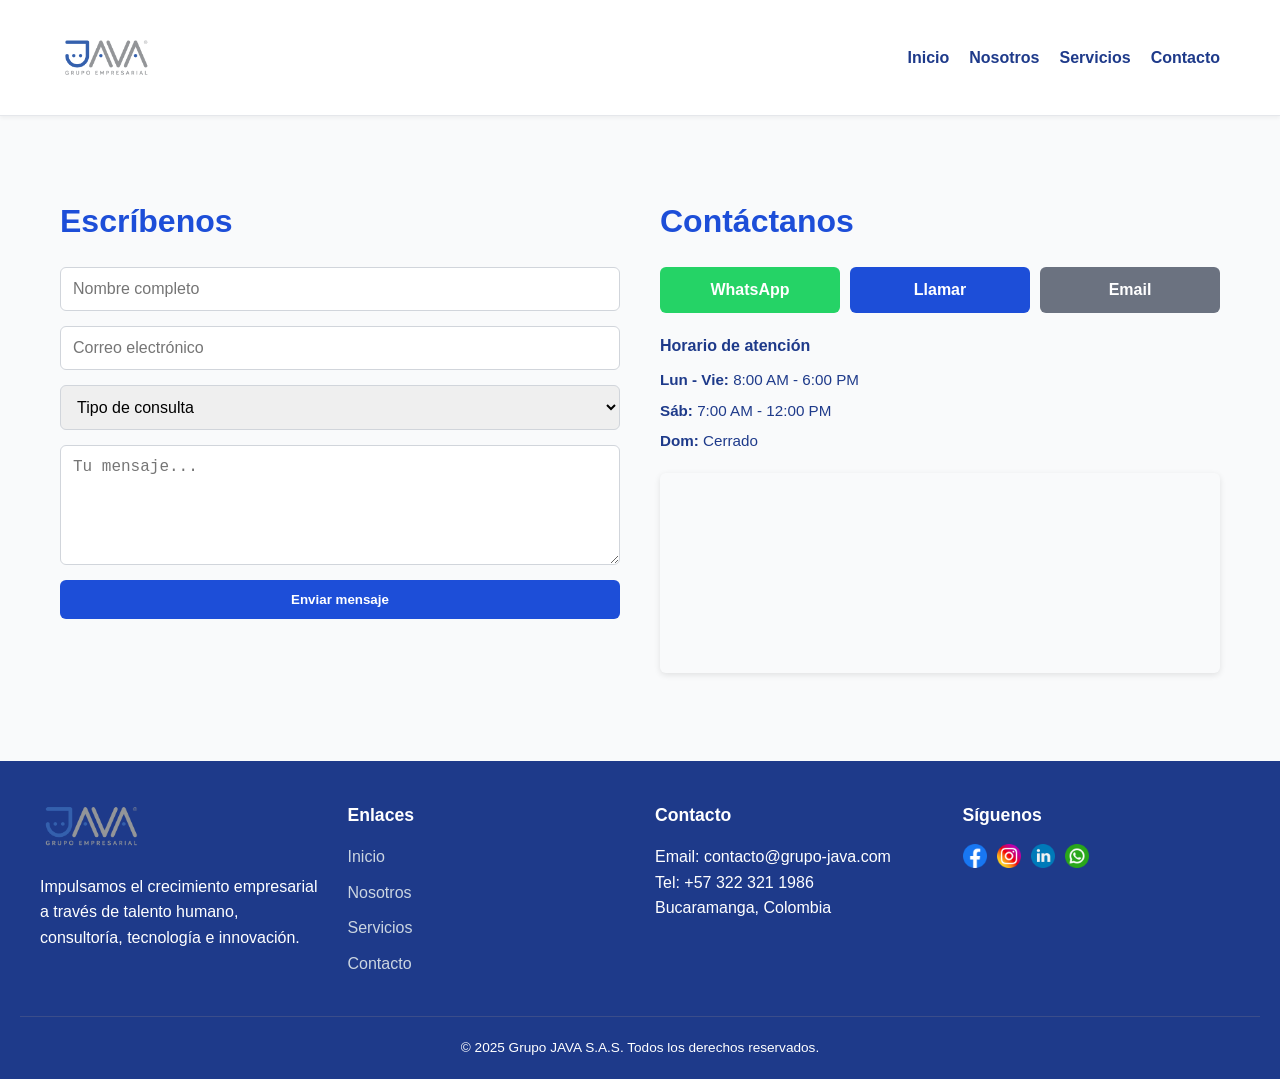
==== html/contacto.html @ 03bd912a "first commit" ====
<!DOCTYPE html>
<html lang="es">
<head>
  <meta charset="UTF-8" />
  <meta name="viewport" content="width=device-width, initial-scale=1.0" />
  <title>Contacto | Grupo JAVA S.A.S</title>
  <link rel="stylesheet" href="/css/style.css" />
  <script defer src="/js/main.js"></script>
</head>
<body>

  <header class="navbar">
    <div class="container nav-container">
      <img src="/img/LOGO-JAVA png.png" class="logo" alt="Logo Grupo JAVA">
  
      <button class="menu-toggle" id="menu-toggle">
        ☰
      </button>
  
      <nav class="menu" id="menu">
        <a href="index.html">Inicio</a>
        <a href="nosotros.html">Nosotros</a>
        <a href="servicios.html">Servicios</a>
        <a href="contacto.html">Contacto</a>
      </nav>
    </div>
  </header>

    <section class="contacto-total">
        <div class="container contacto-grid">
      
          <!-- FORMULARIO -->
          <div class="formulario">
            <h2>Escríbenos</h2>
            <form>
              <input type="text" placeholder="Nombre completo" required>
              <input type="email" placeholder="Correo electrónico" required>
      
              <select required>
                <option value="">Tipo de consulta</option>
                <option value="asesoria">Asesoría</option>
                <option value="sgsst">SG-SST</option>
                <option value="rrhh">Talento Humano</option>
                <option value="otro">Otro</option>
              </select>
      
              <textarea placeholder="Tu mensaje..." required></textarea>
              <button type="submit">Enviar mensaje</button>
            </form>
          </div>
      
          <!-- INFO + MAPA -->
          <div class="info-contacto">
            <h2>Contáctanos</h2>
      
            <div class="botones-contacto">
              <a href="https://wa.me/573223211986" class="btn-whatsapp" target="_blank">WhatsApp</a>
              <a href="tel:+573223211986" class="btn-telefono">Llamar</a>
              <a href="mailto:contacto@grupo-java.com" class="btn-email">Email</a>
            </div>
      
            <div class="horario">
              <h4>Horario de atención</h4>
              <ul>
                <li><strong>Lun - Vie:</strong> 8:00 AM - 6:00 PM</li>
                <li><strong>Sáb:</strong> 7:00 AM - 12:00 PM</li>
                <li><strong>Dom:</strong> Cerrado</li>
              </ul>
            </div>
      
            <div class="mapa">
              <iframe 
                src="https://www.google.com/maps/embed?pb=!1m18!1m12!1m3!1d126919.38561554823!2d-73.13617792812499!3d7.119349800000003!2m3!1f0!2f0!3f0!3m2!1i1024!2i768!4f13.1!3m3!1m2!1s0x8e68156f0b12aaf1%3A0x2a4e39c4e51b5d43!2sBucaramanga%2C%20Santander%2C%20Colombia!5e0!3m2!1ses!2sco!4v1710000000000" 
                width="100%" height="200" style="border:0;" loading="lazy"></iframe>
            </div>
          </div>
      
        </div>
      </section>      
      
      <footer class="footer">
        <div class="footer-container">
  
          <!-- Columna 1: Logo + Descripción -->
          <div class="footer-col">
            <img src="/img/LOGO-JAVA png.png" alt="Grupo JAVA" class="footer-logo">
            <p>Impulsamos el crecimiento empresarial a través de talento humano, consultoría, tecnología e innovación.</p>
          </div>
      
          <!-- Columna 2: Navegación -->
          <div class="footer-col">
            <h4>Enlaces</h4>
            <ul>
              <li><a href="index.html">Inicio</a></li>
              <li><a href="nosotros.html">Nosotros</a></li>
              <li><a href="servicios.html">Servicios</a></li>
              <li><a href="contacto.html">Contacto</a></li>
            </ul>
          </div>
      
          <!-- Columna 3: Contacto -->
          <div class="footer-col">
            <h4>Contacto</h4>
            <p>Email: contacto@grupo-java.com</p>
            <p>Tel: +57 322 321 1986</p>
            <p>Bucaramanga, Colombia</p>
          </div>
      
          <!-- Columna 4: Redes Sociales -->
          <div class="footer-col redes">
            <h4>Síguenos</h4>
            <div class="social-icons">
              <a href="https://www.facebook.com/grupojavasas" target="_blank"><img src="/img/facebook.png" alt="Facebook"></a>
              <a href="https://www.instagram.com/grupojavasas?igsh=MXh2aG1ndG5ldHM3Mg==" target="_blank"><img src="/img/instagram.png" alt="Instagram"></a>
              <a href="https://linkedin.com" target="_blank"><img src="/img/linkedin.png" alt="LinkedIn"></a>
              <a href="https://wa.me/573223211986" target="_blank"><img src="/img/whatsapp.png" alt="WhatsApp"></a>
            </div>
          </div>
      
        </div>
      
        <div class="footer-bottom">
          <p>© 2025 Grupo JAVA S.A.S. Todos los derechos reservados.</p>
        </div>
      </footer>  

</body>
</html>
---- css/style.css ----
/* ==== RESET ==== */
* {
  margin: 0;
  padding: 0;
  box-sizing: border-box;
}

/* ==== VARIABLES ==== */
:root {
  --azul: #1d4ed8;
  --azul-oscuro: #1e3a8a;
  --blanco: #ffffff;
  --gris: #6b7280;
  --gris-claro: #f3f4f6;
}

/* ==== BASE ==== */
body {
  font-family: Arial, sans-serif;
  background-color: var(--blanco);
  color: var(--azul-oscuro);
  line-height: 1.6;
}

.container {
  max-width: 1200px;
  margin: 0 auto;
  padding: 20px;
}

/* ==== NAVBAR ==== */
.navbar {
  background-color: var(--blanco);
  border-bottom: 1px solid #e5e7eb;
  padding: 15px 0;
  box-shadow: 0 2px 4px rgba(0,0,0,0.05);
}

.logo {
  height: 50px;
}

.menu {
  display: flex;
  gap: 20px;
}

.menu a {
  text-decoration: none;
  color: var(--azul-oscuro);
  font-weight: bold;
  transition: color 0.3s;
}

.menu a:hover {
  color: var(--azul);
}

.navbar .container {
  display: flex;
  justify-content: space-between;
  align-items: center;
}

/* ==== HERO ==== */
.hero-carrusel {
  position: relative;
  height: 150vh;
  overflow: hidden;
}

.slider {
  width: 100%;
  height: 100%;
  position: relative;
}

.slides {
  display: flex;
  transition: transform 0.5s;
  height: 100%;
}

.slide {
  min-width: 100%;
  height: 100%;
  position: relative;
}

.slide img {
  width: 100%;
  height: 100%;
  object-fit: cover;
}

/* Overlay de texto */
.hero-content {
  position: absolute;
  top: 50%;
  left: 50%;
  transform: translate(-50%, -50%);
  color: white;
  text-align: center;
  z-index: 10;
  padding: 20px;
  max-width: 90%;
}

.hero-content h1 {
  font-size: 3rem;
  margin-bottom: 20px;
  text-shadow: 2px 2px 4px rgba(0,0,0,0.6);
}

.hero-content p {
  font-size: 1.25rem;
  margin-bottom: 30px;
  text-shadow: 1px 1px 2px rgba(0,0,0,0.5);
}

.btn {
  background: white;
  color: #1d4ed8;
  padding: 12px 30px;
  border-radius: 8px;
  text-decoration: none;
  font-weight: bold;
}

.btn:hover {
  background-color: #1e3a8a;
  color: white;
}

/* Botones de navegación */
.prev,
.next {
  position: absolute;
  top: 50%;
  transform: translateY(-50%);
  background-color: rgba(29, 78, 216, 0.8);
  color: white;
  border: none;
  padding: 12px;
  cursor: pointer;
  border-radius: 50%;
  font-size: 20px;
  z-index: 10;
}

.prev:hover,
.next:hover {
  background-color: rgba(30, 58, 138, 0.9);
}

.prev {
  left: 20px;
}

.next {
  right: 20px;
}

.metricas {
  background: #f3f4f6;
  padding: 40px 20px;
  text-align: center;
}

.grid-metricas {
  display: flex;
  justify-content: center;
  gap: 40px;
}

.grid-metricas .item h3 {
  font-size: 2.5rem;
  color: #1d4ed8;
}

.testimonios {
  background: #ffffff;
  padding: 60px 20px;
  text-align: center;
}

.testimonios h2 {
  color: #1d4ed8;
  margin-bottom: 30px;
}

.testimonial {
  background: #f3f4f6;
  margin-bottom: 20px;
  padding: 20px;
  border-radius: 8px;
  max-width: 700px;
  margin-left: auto;
  margin-right: auto;
}

.testimonial p {
  font-style: italic;
  color: #374151;
}

.testimonial h4 {
  margin-top: 10px;
  font-weight: bold;
  color: #1e3a8a;
}

.whatsapp {
  position: fixed;
  bottom: 20px;
  right: 20px;
  background: #25D366;
  color: white;
  font-size: 24px;
  padding: 14px;
  border-radius: 50%;
  text-align: center;
  text-decoration: none;
  box-shadow: 0 2px 6px rgba(0,0,0,0.3);
  z-index: 1000;
}


/* ==== SECCIONES COMUNES ==== */
h2 {
  font-size: 2rem;
  margin-bottom: 20px;
  color: var(--azul-oscuro);
}

section {
  padding: 60px 20px;
}

ul {
  list-style-type: none;
  padding-left: 0;
}

ul li {
  margin-bottom: 10px;
}

.historia {
  padding: 60px 20px;
  background-color: #f3f4f6;
}

.timeline {
  display: flex;
  flex-direction: column;
  gap: 20px;
  margin-top: 30px;
}

.evento h4 {
  color: #1d4ed8;
  font-size: 1.5rem;
}

.evento p {
  margin-top: 5px;
}

.equipo {
  padding: 60px 20px;
  background-color: #ffffff;
  text-align: center;
}

.grid-equipo {
  display: flex;
  justify-content: center;
  flex-wrap: wrap;
  gap: 30px;
  margin-top: 30px;
}

.persona {
  max-width: 200px;
}

.persona img {
  width: 100%;
  border-radius: 50%;
  border: 4px solid #1d4ed8;
}

.persona h4 {
  margin-top: 10px;
  color: #1e3a8a;
}

.persona p {
  font-size: 0.9rem;
  color: #6b7280;
}

/* ==== GRID SERVICIOS ==== */

.grid-servicios {
  display: grid;
  grid-template-columns: repeat(3, 1fr); /* 3 columnas fijas */
  gap: 30px;
  margin-top: 40px;
}

.servicio {
  background: #f9fafb;
  border-radius: 10px;
  padding: 25px 20px;
  text-align: center;
  box-shadow: 0 2px 6px rgba(0,0,0,0.05);
  transition: transform 0.3s;
}

.servicio:hover {
  transform: translateY(-5px);
}

.servicio img {
  height: 100px;
  margin-bottom: 10px;
  object-fit: contain;
}

.servicio h3 {
  color: #1d4ed8;
  font-size: 1.1rem;
  margin-bottom: 10px;
}


.casos {
  padding: 60px 20px;
  background-color: #f3f4f6;
}

.casos .caso {
  background: white;
  padding: 20px;
  border-left: 4px solid #1d4ed8;
  border-radius: 6px;
  box-shadow: 0 2px 6px rgba(0,0,0,0.05);
}

.casos h4 {
  color: #1e3a8a;
}

.faq {
  padding: 60px 20px;
  background-color: #ffffff;
}

.faq .pregunta {
  margin-bottom: 20px;
}

.faq h4 {
  color: #1d4ed8;
}

.faq p {
  margin-top: 5px;
}


/* ==== FORMULARIO CONTACTO ==== */
.contacto-total {
  padding: 60px 20px;
  background-color: #f9fafb;
}

.contacto-grid {
  display: flex;
  flex-wrap: wrap;
  gap: 40px;
  justify-content: center;
}

.formulario,
.info-contacto {
  flex: 1 1 400px;
  max-width: 600px;
}

.formulario h2,
.info-contacto h2 {
  color: #1d4ed8;
  margin-bottom: 20px;
}

/* FORMULARIO */
form {
  display: flex;
  flex-direction: column;
  gap: 15px;
}

form input,
form select,
form textarea {
  padding: 12px;
  border: 1px solid #d1d5db;
  border-radius: 6px;
  font-size: 1rem;
  width: 100%;
}

form textarea {
  resize: vertical;
  min-height: 120px;
}

form button {
  background-color: #1d4ed8;
  color: white;
  padding: 12px;
  border: none;
  border-radius: 6px;
  cursor: pointer;
  font-weight: bold;
}

form button:hover {
  background-color: #1e3a8a;
}

/* INFO CONTACTO */
.botones-contacto {
  display: flex;
  flex-wrap: wrap;
  gap: 10px;
  margin-bottom: 20px;
}

.botones-contacto a {
  flex: 1 1 120px;
  text-align: center;
  padding: 10px;
  border-radius: 6px;
  color: white;
  font-weight: bold;
  text-decoration: none;
}

.btn-whatsapp { background: #25D366; }
.btn-telefono { background: #1d4ed8; }
.btn-email { background: #6b7280; }

.horario {
  margin: 20px 0;
}

.horario h4 {
  margin-bottom: 10px;
  color: #1e3a8a;
}

.horario ul {
  list-style: none;
  padding: 0;
}

.horario li {
  margin-bottom: 6px;
  font-size: 0.95rem;
}

.mapa iframe {
  width: 100%;
  border-radius: 6px;
  box-shadow: 0 2px 6px rgba(0,0,0,0.1);
}


.whatsapp-float {
  position: fixed;
  bottom: 20px;
  right: 20px;
  z-index: 999;
  width: 55px;
  height: 55px;
  background-color: #25D366;
  border-radius: 50%;
  display: flex;
  justify-content: center;
  align-items: center;
  box-shadow: 0 2px 10px rgba(0,0,0,0.2);
  transition: transform 0.3s;
}

.whatsapp-float img {
  width: 28px;
  height: 28px;
}



/* ==== FOOTER ==== */
.footer {
  background-color: #1e3a8a;
  color: white;
  padding: 40px 20px 20px;
}

.footer-container {
  display: grid;
  grid-template-columns: repeat(auto-fit, minmax(220px, 1fr));
  gap: 30px;
  max-width: 1200px;
  margin: auto;
}

.footer-col h4 {
  margin-bottom: 15px;
  font-size: 1.1rem;
  color: #ffffff;
}

.footer-col ul {
  list-style: none;
  padding: 0;
}

.footer-col ul li {
  margin-bottom: 10px;
}

.footer-col ul li a {
  color: #cbd5e1;
  text-decoration: none;
}

.footer-col ul li a:hover {
  color: #ffffff;
}

.footer-logo {
  height: 50px;
  margin-bottom: 15px;
}

.social-icons {
  display: flex;
  gap: 10px;
  margin-top: 10px;
}


.social-icons img {
  height: 24px;
  transition: transform 0.2s;
}

.social-icons img:hover {
  transform: scale(1.1);
}

.footer-bottom {
  text-align: center;
  padding-top: 20px;
  font-size: 0.85rem;
  border-top: 1px solid #3b4d8a;
  margin-top: 30px;
}


/* ========== RESPONSIVE MOBILE (MAX 768px) ========== */
/* ===== NAVBAR ===== */
.navbar {
  background-color: white;
  border-bottom: 1px solid #e5e7eb;
  padding: 15px 20px;
  position: sticky;
  top: 0;
  z-index: 1000;
}

.nav-container {
  display: flex;
  align-items: center;
  justify-content: space-between;
}

.logo {
  height: 45px;
}

.menu {
  display: flex;
  gap: 20px;
}

.menu a {
  text-decoration: none;
  color: #1e3a8a;
  font-weight: bold;
  transition: color 0.3s;
}

.menu a:hover {
  color: #1d4ed8;
}

.menu-toggle {
  font-size: 28px;
  background: none;
  border: none;
  cursor: pointer;
  display: none; /* Se mostrará solo en móvil */
}

/* ===== MOBILE MENU ===== */
@media (max-width: 768px) {
  .menu {
    display: none;
    flex-direction: column;
    position: absolute;
    top: 60px;
    left: 0;
    background: white;
    width: 100%;
    padding: 20px;
    box-shadow: 0 4px 8px rgba(0,0,0,0.1);
  }

  .menu.show {
    display: flex;
  }

  .menu-toggle {
    display: block;
    color: #1e3a8a;
  }
}








/* RESPONSIVE */
@media (max-width: 992px) {
  .grid-servicios {
    grid-template-columns: repeat(2, 1fr); /* 2 columnas en tablet */
  }
}

@media (max-width: 600px) {
  .grid-servicios {
    grid-template-columns: 1fr; /* 1 columna en móvil */
  }
}
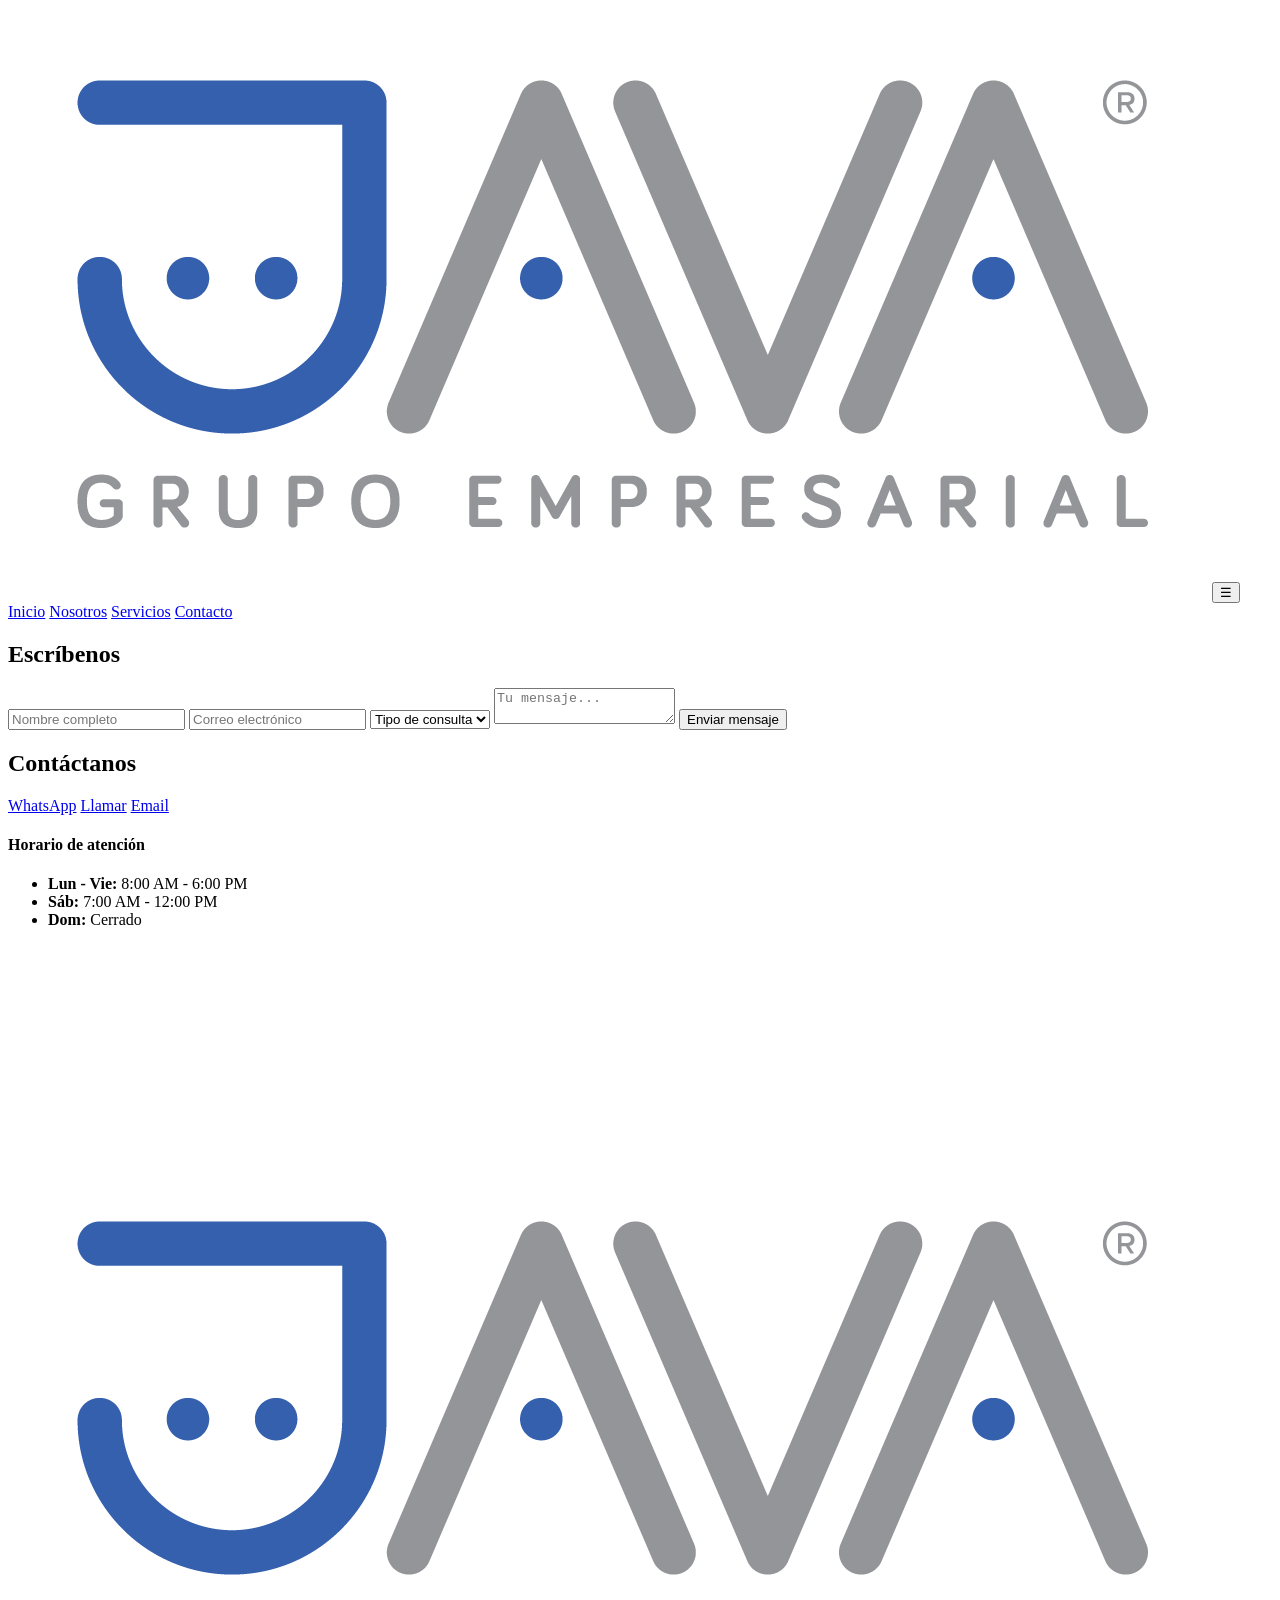
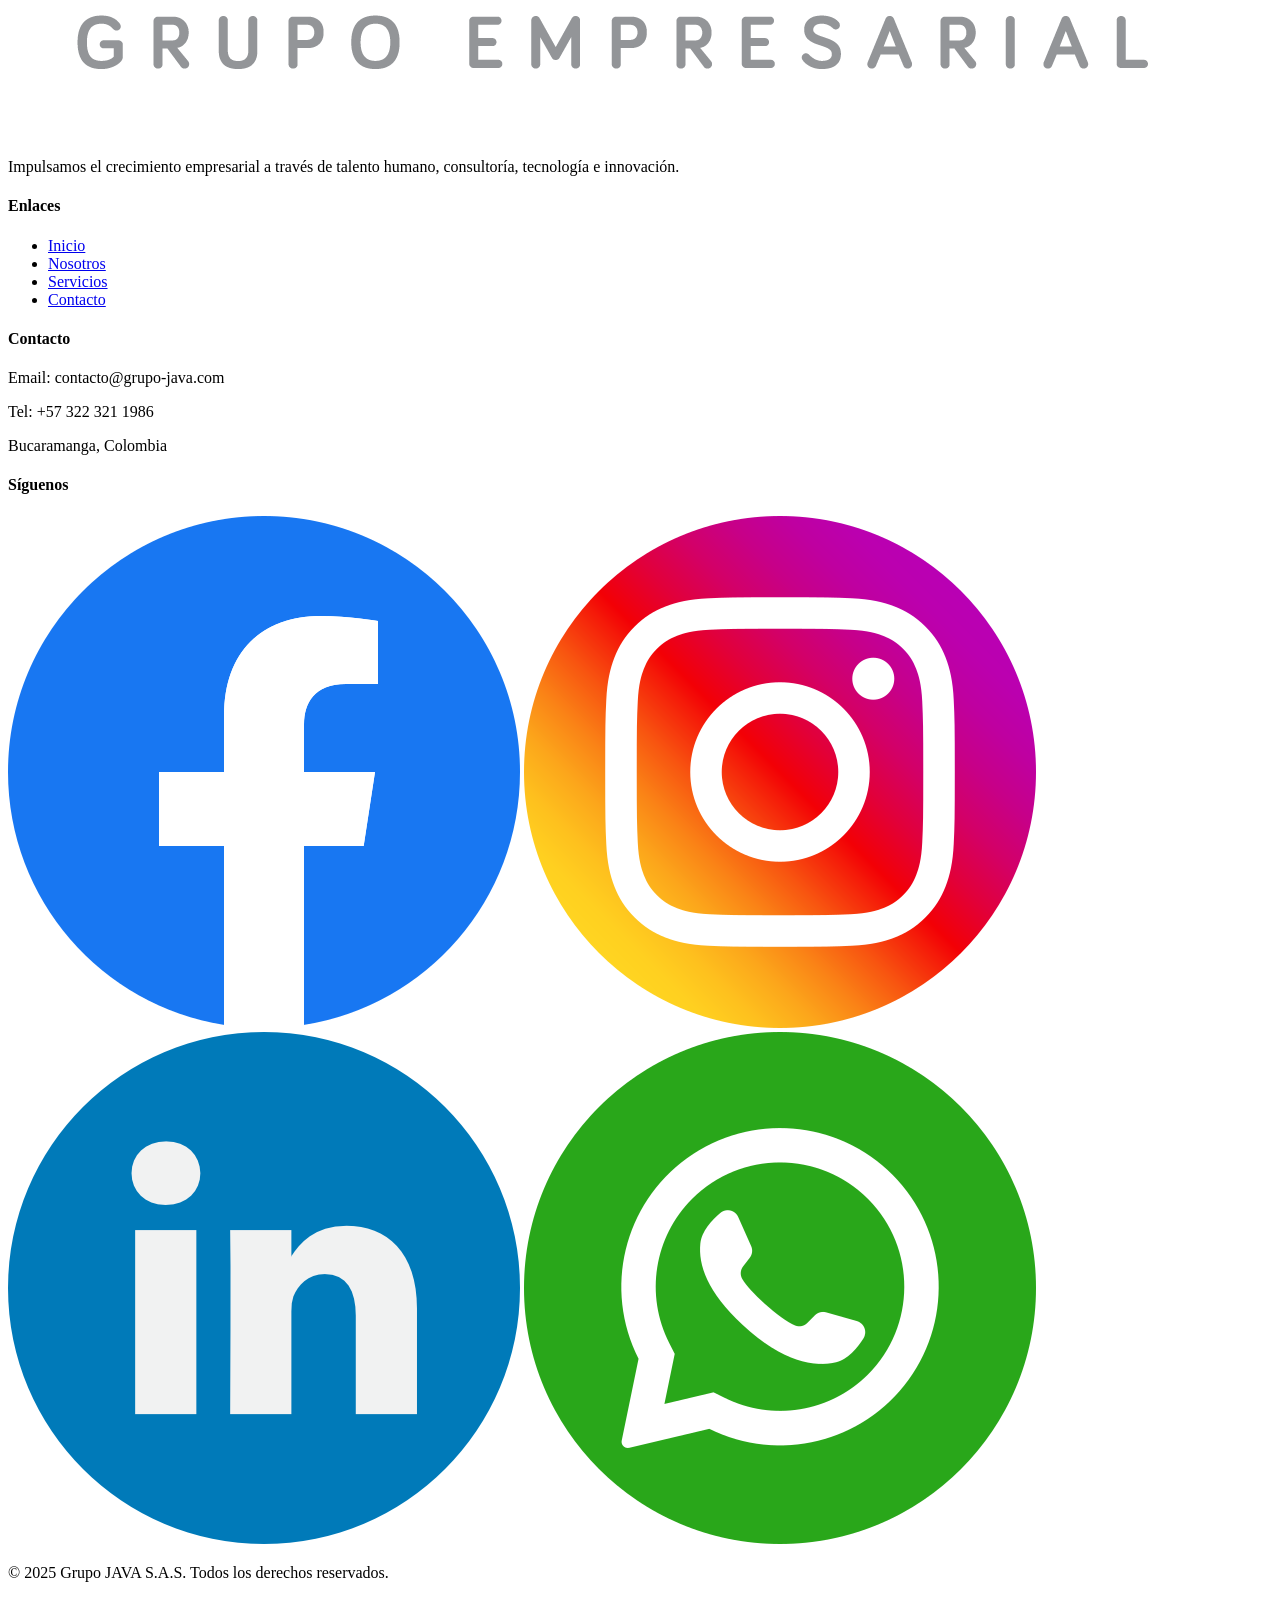
==== commit 8287c548: "correccion DE URL 3" ====
--- a/html/contacto.html
+++ b/html/contacto.html
@@ -4,8 +4,9 @@
   <meta charset="UTF-8" />
   <meta name="viewport" content="width=device-width, initial-scale=1.0" />
   <title>Contacto | Grupo JAVA S.A.S</title>
-  <link rel="stylesheet" href="/css/style.css" />
-  <script defer src="/js/main.js"></script>
+  <link rel="stylesheet" href="/Grupo_JAVA_S.A.S/css/style.css">
+<script defer src="/Grupo_JAVA_S.A.S/js/main.js"></script>
+
 </head>
 <body>
 
@@ -18,7 +19,7 @@
       </button>
   
       <nav class="menu" id="menu">
-        <a href="index.html">Inicio</a>
+        <a href="../index.html">Inicio</a>
         <a href="nosotros.html">Nosotros</a>
         <a href="servicios.html">Servicios</a>
         <a href="contacto.html">Contacto</a>
@@ -91,7 +92,7 @@
           <div class="footer-col">
             <h4>Enlaces</h4>
             <ul>
-              <li><a href="index.html">Inicio</a></li>
+              <li><a href="../index.html">Inicio</a></li>
               <li><a href="nosotros.html">Nosotros</a></li>
               <li><a href="servicios.html">Servicios</a></li>
               <li><a href="contacto.html">Contacto</a></li>
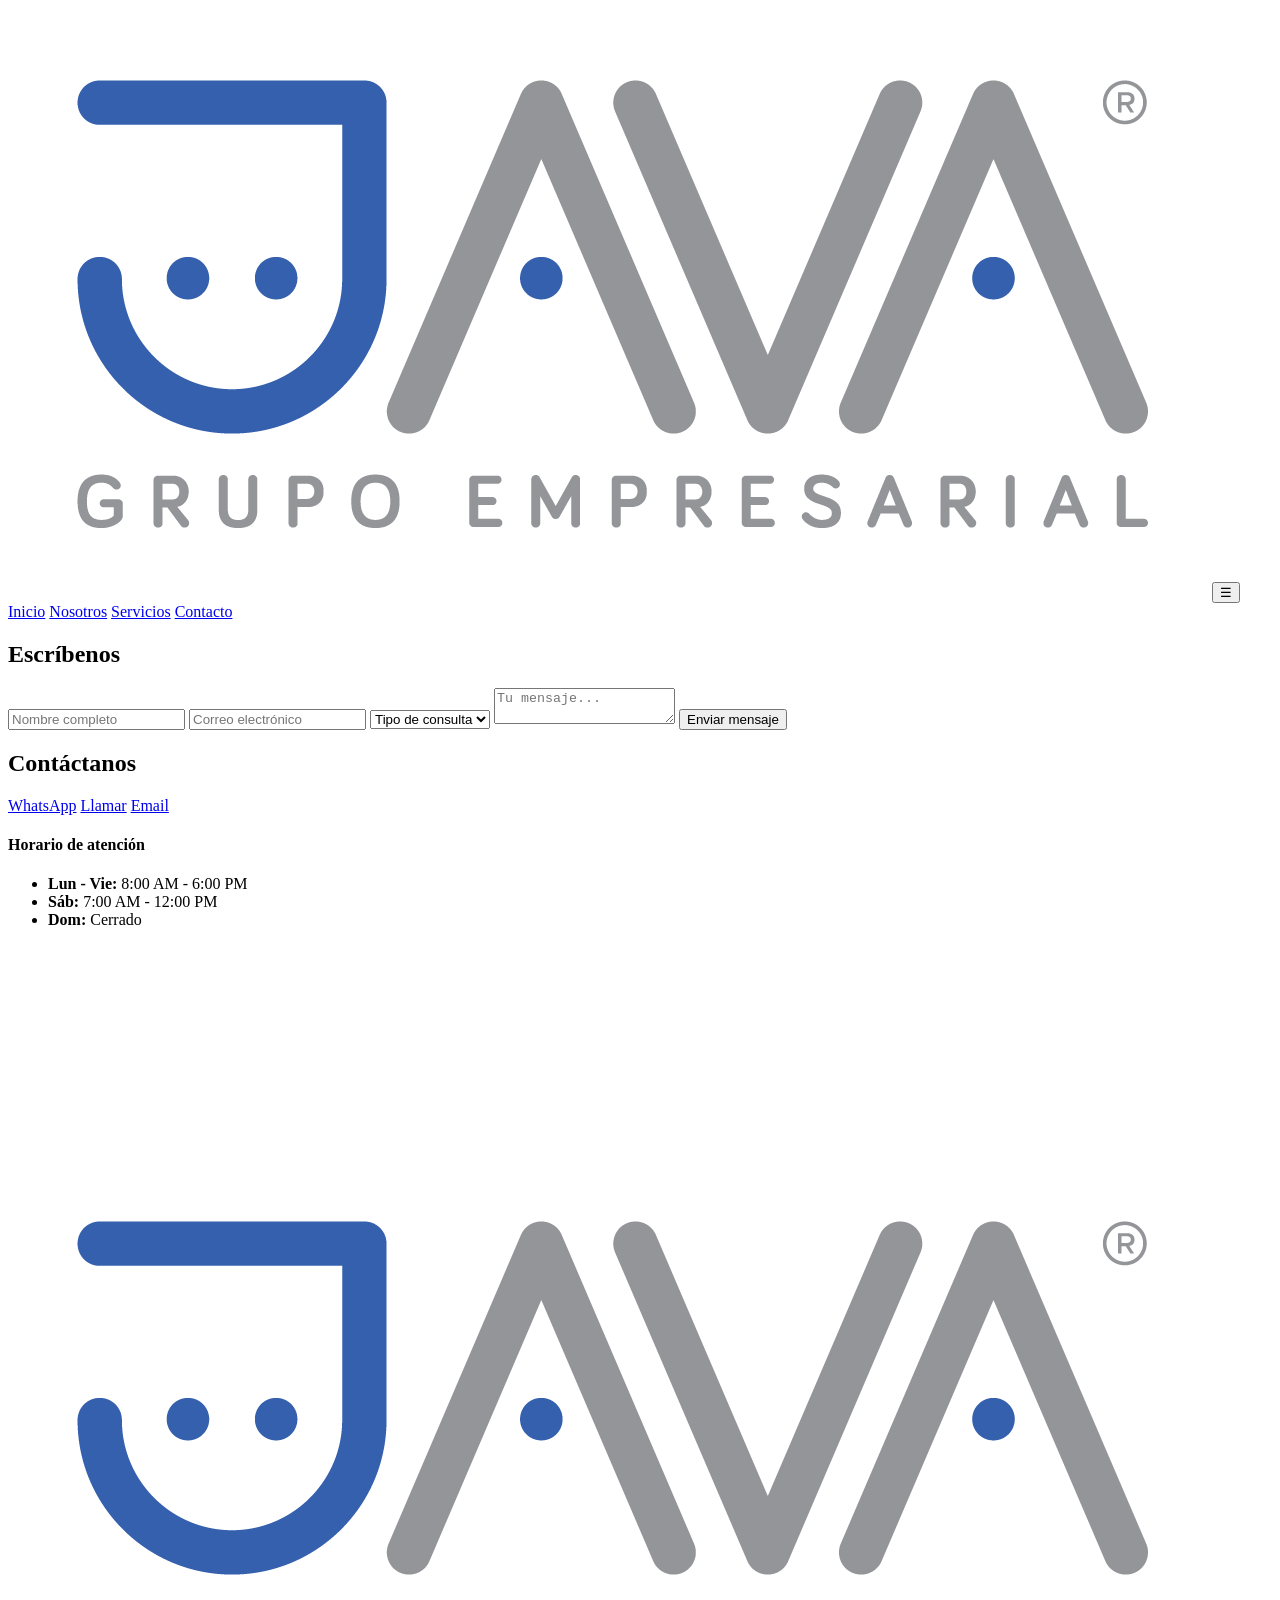
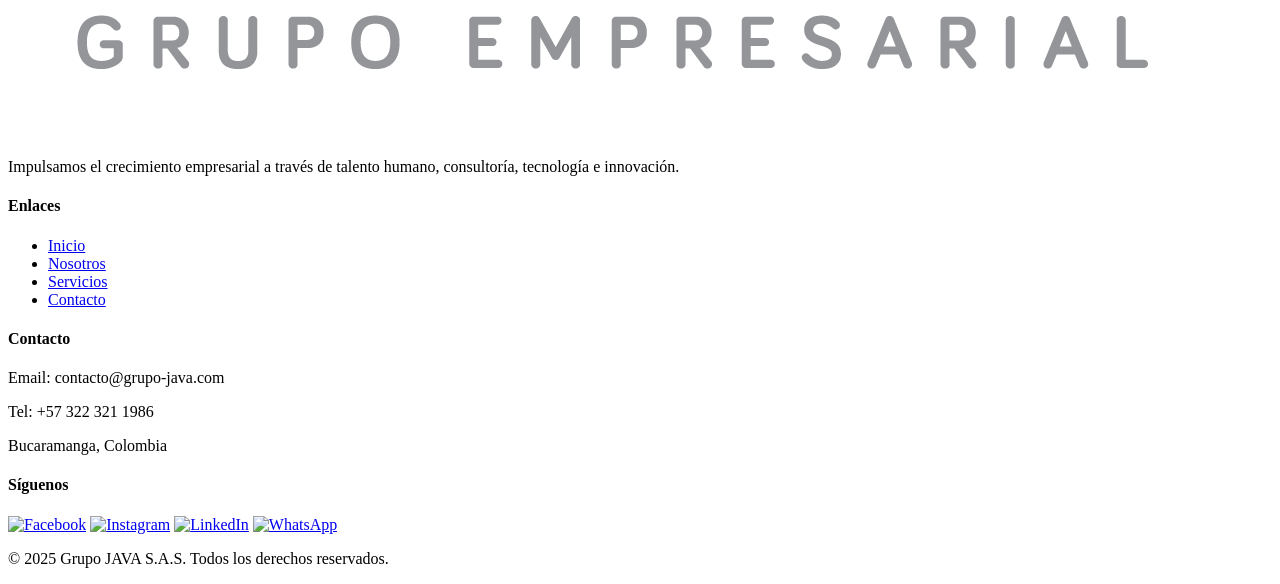
==== commit d7ca57fa: "correccion DE URL final" ====
--- a/html/contacto.html
+++ b/html/contacto.html
@@ -111,10 +111,10 @@
           <div class="footer-col redes">
             <h4>Síguenos</h4>
             <div class="social-icons">
-              <a href="https://www.facebook.com/grupojavasas" target="_blank"><img src="/img/facebook.png" alt="Facebook"></a>
-              <a href="https://www.instagram.com/grupojavasas?igsh=MXh2aG1ndG5ldHM3Mg==" target="_blank"><img src="/img/instagram.png" alt="Instagram"></a>
-              <a href="https://linkedin.com" target="_blank"><img src="/img/linkedin.png" alt="LinkedIn"></a>
-              <a href="https://wa.me/573223211986" target="_blank"><img src="/img/whatsapp.png" alt="WhatsApp"></a>
+              <a href="https://www.facebook.com/grupojavasas" target="_blank"><img src="img/facebook.png" alt="Facebook"></a>
+              <a href="https://www.instagram.com/grupojavasas?igsh=MXh2aG1ndG5ldHM3Mg==" target="_blank"><img src="img/instagram.png" alt="Instagram"></a>
+              <a href="https://linkedin.com" target="_blank"><img src="img/linkedin.png" alt="LinkedIn"></a>
+              <a href="https://wa.me/573223211986" target="_blank"><img src="img/whatsapp.png" alt="WhatsApp"></a>
             </div>
           </div>
       
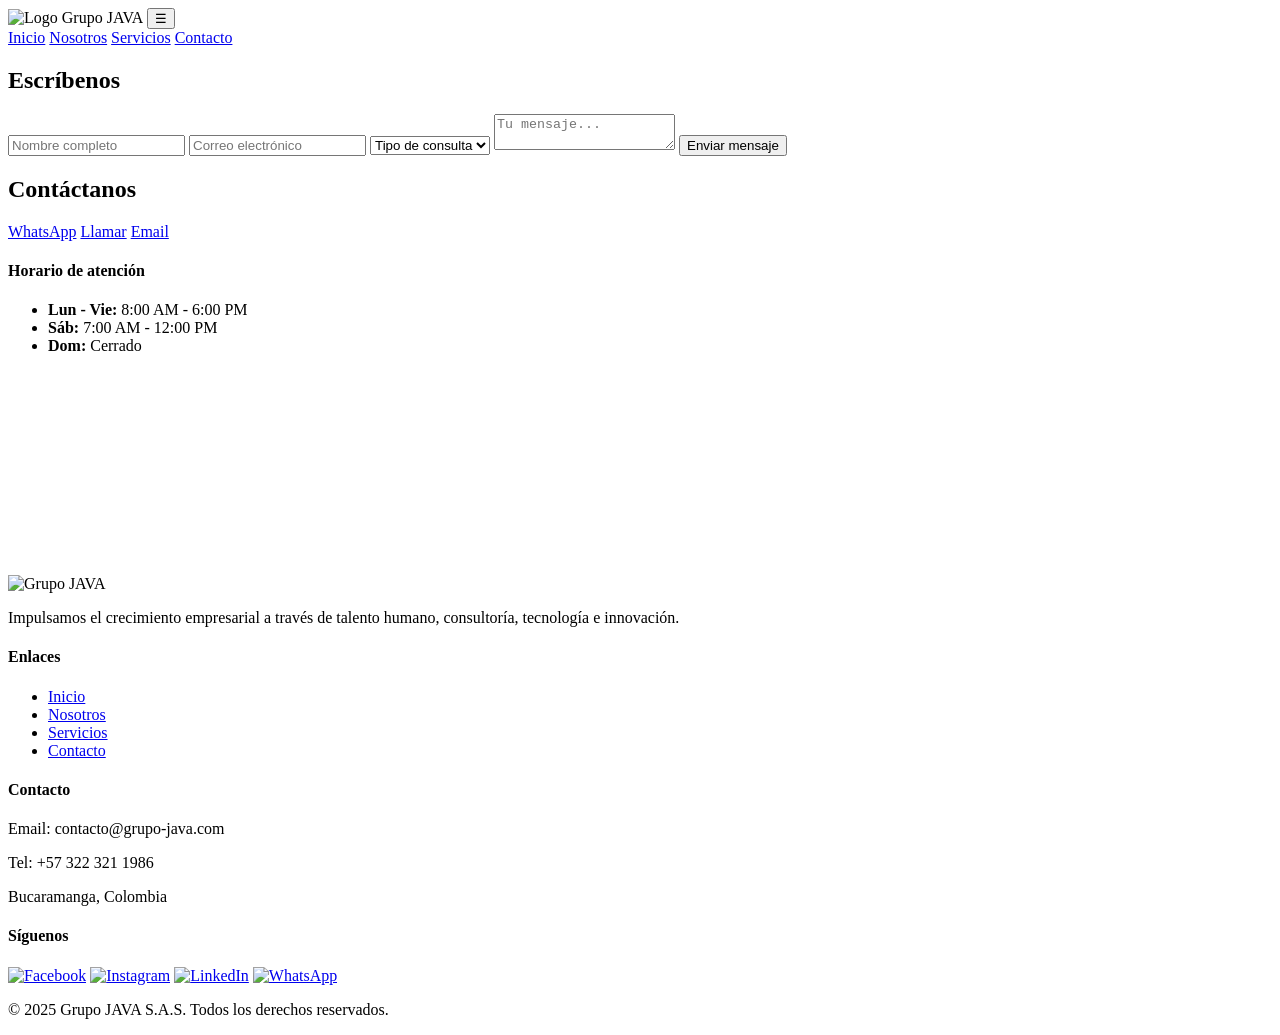
==== commit 28f7c75b: "correccion DE URL final21" ====
--- a/html/contacto.html
+++ b/html/contacto.html
@@ -12,7 +12,7 @@
 
   <header class="navbar">
     <div class="container nav-container">
-      <img src="/img/LOGO-JAVA png.png" class="logo" alt="Logo Grupo JAVA">
+      <img src="/Grupo_JAVA_S.A.S/img/LOGO-JAVA png.png" class="logo" alt="Logo Grupo JAVA">
   
       <button class="menu-toggle" id="menu-toggle">
         ☰
@@ -84,7 +84,7 @@
   
           <!-- Columna 1: Logo + Descripción -->
           <div class="footer-col">
-            <img src="/img/LOGO-JAVA png.png" alt="Grupo JAVA" class="footer-logo">
+            <img src="/Grupo_JAVA_S.A.S/img/LOGO-JAVA png.png" alt="Grupo JAVA" class="footer-logo">
             <p>Impulsamos el crecimiento empresarial a través de talento humano, consultoría, tecnología e innovación.</p>
           </div>
       
@@ -111,10 +111,10 @@
           <div class="footer-col redes">
             <h4>Síguenos</h4>
             <div class="social-icons">
-              <a href="https://www.facebook.com/grupojavasas" target="_blank"><img src="img/facebook.png" alt="Facebook"></a>
-              <a href="https://www.instagram.com/grupojavasas?igsh=MXh2aG1ndG5ldHM3Mg==" target="_blank"><img src="img/instagram.png" alt="Instagram"></a>
-              <a href="https://linkedin.com" target="_blank"><img src="img/linkedin.png" alt="LinkedIn"></a>
-              <a href="https://wa.me/573223211986" target="_blank"><img src="img/whatsapp.png" alt="WhatsApp"></a>
+              <a href="https://www.facebook.com/grupojavasas" target="_blank"><img src="/Grupo_JAVA_S.A.S/img/facebook.png" alt="Facebook"></a>
+              <a href="https://www.instagram.com/grupojavasas?igsh=MXh2aG1ndG5ldHM3Mg==" target="_blank"><img src="/Grupo_JAVA_S.A.S/img/instagram.png" alt="Instagram"></a>
+              <a href="https://linkedin.com" target="_blank"><img src="/Grupo_JAVA_S.A.S/img/linkedin.png" alt="LinkedIn"></a>
+              <a href="https://wa.me/573223211986" target="_blank"><img src="/Grupo_JAVA_S.A.S/img/whatsapp.png" alt="WhatsApp"></a>
             </div>
           </div>
       
